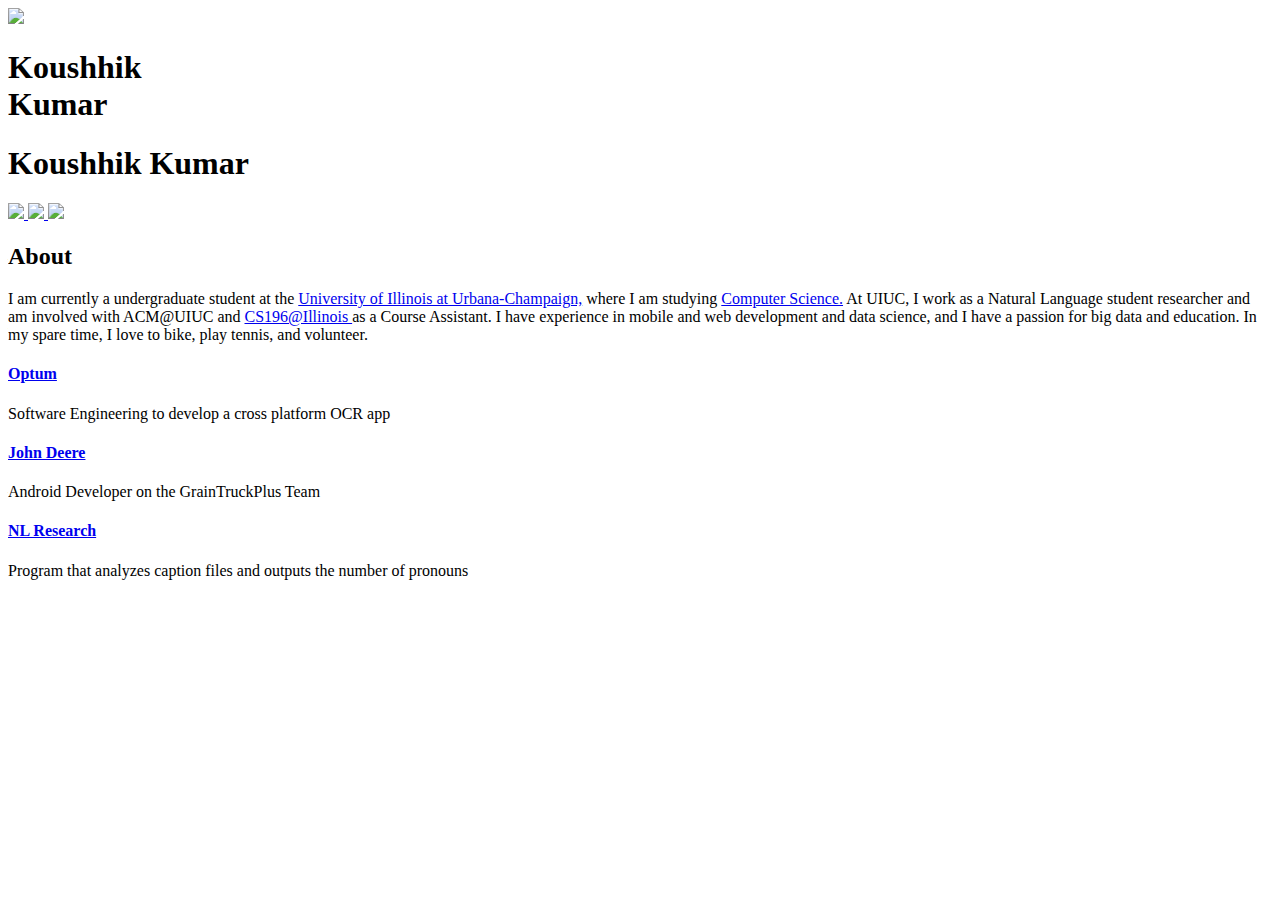
==== index.html @ 3753070a "Update Link" ====
<!DOCTYPE html>
<html>
    <head>
        <meta charset="UTF-8">
        <title>Koushhik Kumar</title>
        <meta name="author" content="Koushhik Kumar">
        <meta name="description" content="Koushhik Kumar's Personal Website">
        <meta name="viewport" content="width=device-width, initial-scale=1.0">
        <link rel="stylesheet" href="css/main.css">
        <link rel="stylesheet" href="https://fonts.googleapis.com/css?family=Roboto|Open+Sans|Raleway">
        <link rel="stylesheet" href="https://cdnjs.cloudflare.com/ajax/libs/font-awesome/4.7.0/css/font-awesome.css">
    </head>
    <body>
        <div class="container">
            <div id="profile">
                <img class="profile-img" src="images/profileimgcrop.jpg">
                <h1 class="name twolines">Koushhik<br />Kumar</h1>
                <h1 class="name oneline">Koushhik Kumar</h1>
            </div>
            <div id="icons">
                <a class="icon" href="https://github.com/k98kumar">
                    <img class="logo" src="images/GitHubLogo/ghlogo128.png">
                </a>
                <a class="icon" href="https://www.linkedin.com/in/koushhik-kumar">
                    <img class="logo" src="images/LinkedinLogo/lilogo128.png">
                </a>
                <a class="icon" href="mailto:k98kumar@gmail.com">
                    <img class="logo" src="images/envelope.png">
                </a>
            </div>
            <div id="about">
                <h2>About</h2>
                <p>
                    I am currently a undergraduate student at the
                    <a class="link" href="http://illinois.edu/" target="_blank">University of Illinois at Urbana-Champaign,</a>
                    where I am studying
                    <a class="link" href="https://cs.illinois.edu/" target="_blank"> Computer Science.</a>
                    At UIUC, I work as a Natural Language student researcher and am involved with ACM@UIUC and
                    <a class="link" href="http://cs196.cs.illinois.edu/" target="_blank"> CS196@Illinois </a>
                    as a Course Assistant.
                    I have experience in mobile and web development and data science, and I have a passion for big data and education.
                    In my spare time, I love to bike, play tennis, and volunteer.
                </p>
            </div>
            <div id="highlights">
                <div class="square" id="optum">
                    <div class="project">
                        <a href="https://www.optum.com/solutions/optumrx.html" target="_blank"><h4 class="project-title"> Optum </h4></a>
                        <p class="project-description">
                            Software Engineering to develop a cross platform OCR app
                        </p>
                    </div>
                </div>
                <div class="square" id="deere">
                    <div class="project">
                        <a href="https://deere.com/" target="_blank"><h4 class="project-title"> John Deere </h4></a>
                        <p class="project-description">
                            Android Developer on the GrainTruckPlus Team
                        </p>
                    </div>
                </div>
                <div class="square" id="nl">
                    <div class="project">
                        <a href="https://github.com/k98kumar/NaturalLanguageResearch" target="_blank"><h4 class="project-title"> NL Research </h4></a>
                        <p class="project-description">
                            Program that analyzes caption files and outputs the number of pronouns
                        </p>
                    </div>
                </div>
            </div>
        </div>
    </body>
</html>
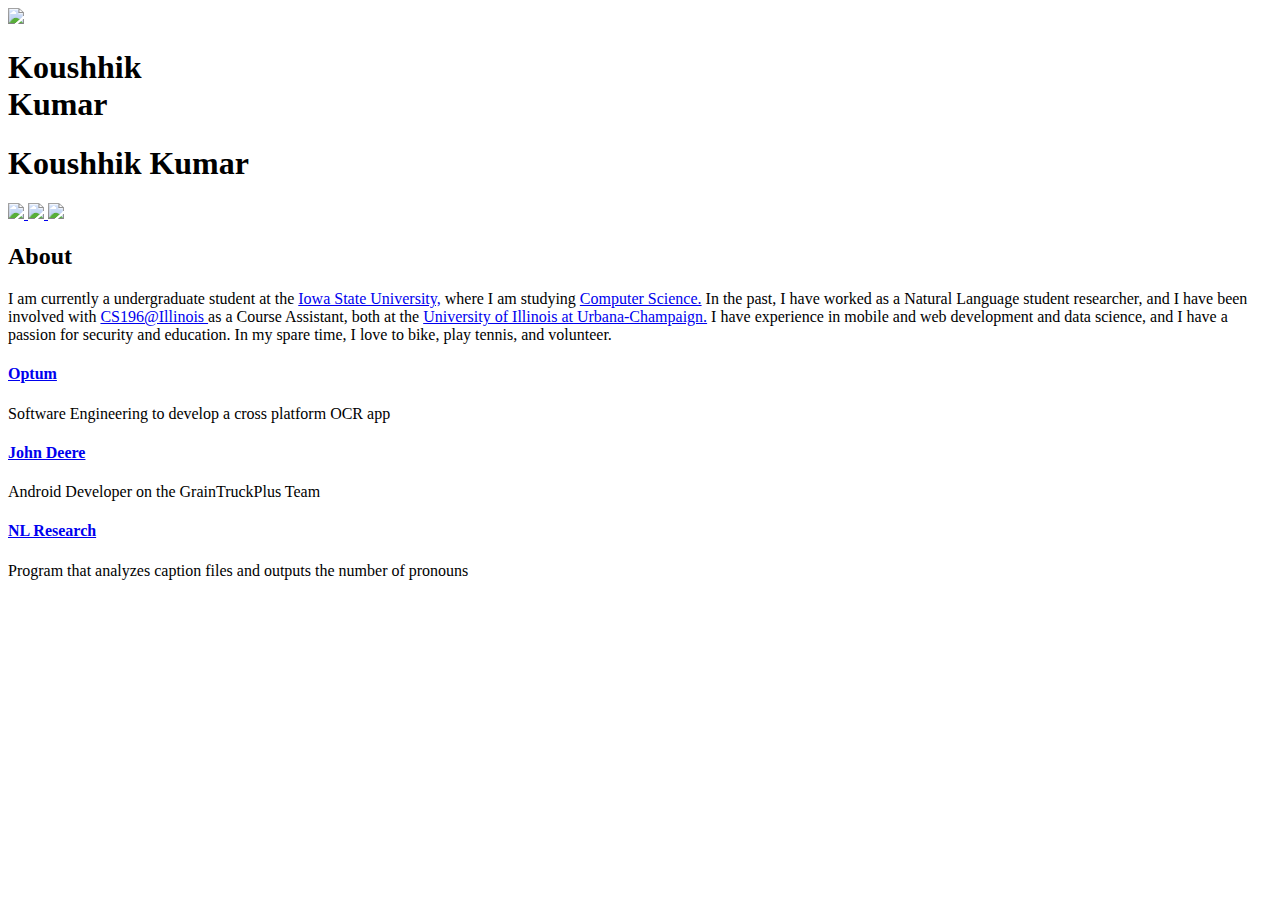
==== commit c30af8fc: "Updated Bio" ====
--- a/index.html
+++ b/index.html
@@ -21,7 +21,7 @@
                 <a class="icon" href="https://github.com/k98kumar">
                     <img class="logo" src="images/GitHubLogo/ghlogo128.png">
                 </a>
-                <a class="icon" href="https://www.linkedin.com/in/koushhik-kumar">
+                <a class="icon" href="https://www.linkedin.com/in/koushhikkumar">
                     <img class="logo" src="images/LinkedinLogo/lilogo128.png">
                 </a>
                 <a class="icon" href="mailto:k98kumar@gmail.com">
@@ -32,13 +32,14 @@
                 <h2>About</h2>
                 <p>
                     I am currently a undergraduate student at the
-                    <a class="link" href="http://illinois.edu/" target="_blank">University of Illinois at Urbana-Champaign,</a>
+                    <a class="link" href="https://www.iastate.edu" target="_blank">Iowa State University,</a>
                     where I am studying
                     <a class="link" href="https://cs.illinois.edu/" target="_blank"> Computer Science.</a>
-                    At UIUC, I work as a Natural Language student researcher and am involved with ACM@UIUC and
+                    In the past, I have worked as a Natural Language student researcher, and I have been involved with
                     <a class="link" href="http://cs196.cs.illinois.edu/" target="_blank"> CS196@Illinois </a>
-                    as a Course Assistant.
-                    I have experience in mobile and web development and data science, and I have a passion for big data and education.
+                    as a Course Assistant, both at the
+                    <a class="link" href="http://illinois.edu/" target="_blank"> University of Illinois at Urbana-Champaign.</a>
+                    I have experience in mobile and web development and data science, and I have a passion for security and education.
                     In my spare time, I love to bike, play tennis, and volunteer.
                 </p>
             </div>
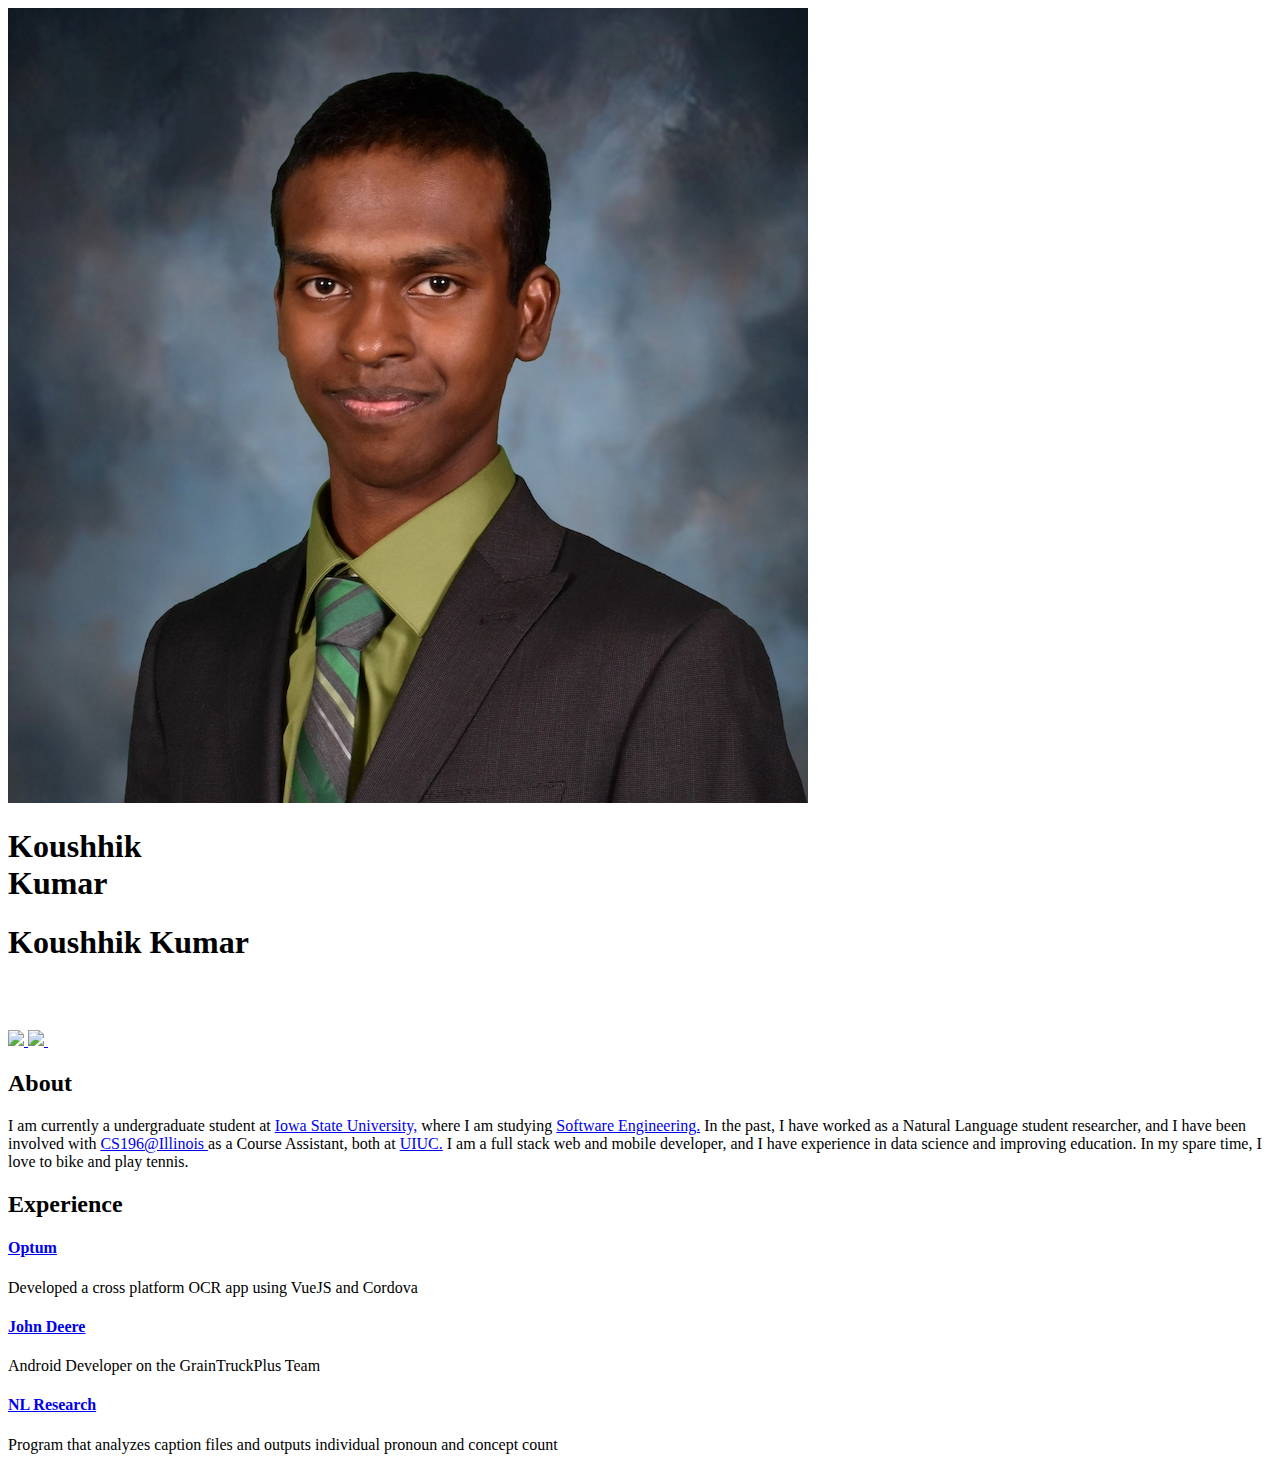
==== commit 58132f5c: "Using scaled images" ====
--- a/index.html
+++ b/index.html
@@ -14,41 +14,44 @@
         <div class="container">
             <div id="profile">
                 <img class="profile-img" src="images/profileimgcrop.jpg">
-                <h1 class="name twolines">Koushhik<br />Kumar</h1>
-                <h1 class="name oneline">Koushhik Kumar</h1>
+                <h1 class="name" id="two-lines">Koushhik<br />Kumar</h1>
+                <h1 class="name" id="one-line">Koushhik Kumar</h1>
             </div>
             <div id="icons">
                 <a class="icon" href="https://github.com/k98kumar">
-                    <img class="logo" src="images/GitHubLogo/ghlogo128.png">
+                    <img class="logo" src="images/GitHubLogo/ghlogo64.png">
                 </a>
                 <a class="icon" href="https://www.linkedin.com/in/koushhikkumar">
-                    <img class="logo" src="images/LinkedinLogo/lilogo128.png">
+                    <img class="logo" src="images/LinkedinLogo/lilogo66.png">
                 </a>
                 <a class="icon" href="mailto:k98kumar@gmail.com">
-                    <img class="logo" src="images/envelope.png">
+                    <img class="logo" src="images/Envelope/envelope64.png">
                 </a>
             </div>
             <div id="about">
                 <h2>About</h2>
                 <p>
-                    I am currently a undergraduate student at the
+                    I am currently a undergraduate student at
                     <a class="link" href="https://www.iastate.edu" target="_blank">Iowa State University,</a>
                     where I am studying
-                    <a class="link" href="https://cs.illinois.edu/" target="_blank"> Computer Science.</a>
+                    <a class="link" href="https://www.se.iastate.edu/" target="_blank"> Software Engineering.</a>
                     In the past, I have worked as a Natural Language student researcher, and I have been involved with
                     <a class="link" href="http://cs196.cs.illinois.edu/" target="_blank"> CS196@Illinois </a>
-                    as a Course Assistant, both at the
-                    <a class="link" href="http://illinois.edu/" target="_blank"> University of Illinois at Urbana-Champaign.</a>
-                    I have experience in mobile and web development and data science, and I have a passion for security and education.
-                    In my spare time, I love to bike, play tennis, and volunteer.
+                    as a Course Assistant, both at
+                    <a class="link" href="http://illinois.edu/" target="_blank"> UIUC.</a>
+                    I am a full stack web and mobile developer, and I have experience in data science and improving education.
+                    In my spare time, I love to bike and play tennis.
                 </p>
             </div>
             <div id="highlights">
+                <div id="h2-left-align">
+                    <h2>Experience</h2>
+                </div>
                 <div class="square" id="optum">
                     <div class="project">
                         <a href="https://www.optum.com/solutions/optumrx.html" target="_blank"><h4 class="project-title"> Optum </h4></a>
                         <p class="project-description">
-                            Software Engineering to develop a cross platform OCR app
+                            Developed a cross platform OCR app using VueJS and Cordova
                         </p>
                     </div>
                 </div>
@@ -64,7 +67,7 @@
                     <div class="project">
                         <a href="https://github.com/k98kumar/NaturalLanguageResearch" target="_blank"><h4 class="project-title"> NL Research </h4></a>
                         <p class="project-description">
-                            Program that analyzes caption files and outputs the number of pronouns
+                            Program that analyzes caption files and outputs individual pronoun and concept count
                         </p>
                     </div>
                 </div>
